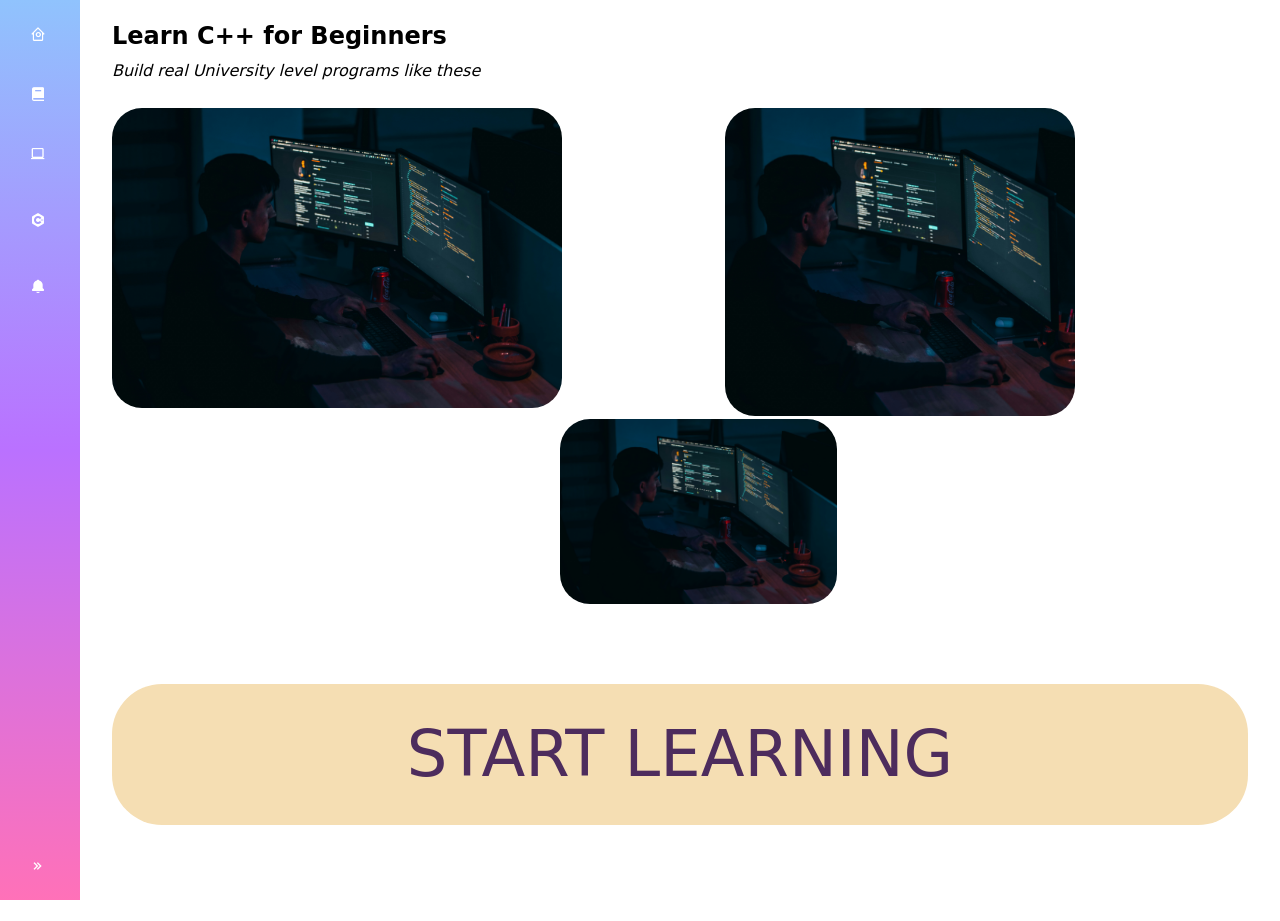
==== main.html @ 39012316 "3 Testing fixes for links opening correctly" ====
<!doctype html>
<html lang="en">
  <head>
    <!--UTF-8 displays most characters correctly-->
    <meta charset="UTF-8" />
    <!--Makes the page responsive on different screen sizes-->
    <meta name="viewport" content="width=device-width, initial-scale=1.0" />
    <title>Document</title>
    <!--Links External CSS library for icon fonts called BoxIcons-->
    <link
      href="https://unpkg.com/boxicons@2.1.4/css/boxicons.min.css"
      rel="stylesheet"
    />
    <!--Links local css file for styling-->
    <link rel="stylesheet" href="style.css" />
  </head>
  <!--sb-expanded used to style sidebar-->
  <body>
    <!--Sidebar section of page-->
    <aside>
      <!--Navigation menue inside sidebar-->
      <nav>
        <!--Unordered list to hold the navigation items-->
        <ul>
          <!--First navigation Item-->
          <li>
            <!--# is used as a placeholder (Fill it in with a link later)-->
            <!--we put this in an active class that is later defined to mark it as the selected page if clicked-->
            <a href="/HTML/LTC.website/main.html">
              <!--Icon representing "Home"-->
              <i class="bx bx-home-circle"></i>
              <!--Text label for the link-->
              <span>Dashboard</span>
            </a>
          </li>
          <li>
            <a href="/HTML/LTC.website/sb_imbedded/curriculum.html">
              <i class="bx bxs-book bx-content"></i>
              <span>Curriculum</span>
            </a>
          </li>
          <li>
            <a href="/HTML/LTC.website/sb_imbedded/projects.html">
              <i class="bx bx-laptop"></i>
              <span>Projects</span>
            </a>
          </li>
          <li>
            <a href="/HTML/LTC.website/sb_imbedded/start_learning.html">
              <i class="bx bxl-c-plus-plus"></i>
              <span>Start Learning</span>
            </a>
          </li>
          <li>
            <a href="/HTML/LTC.website/sb_imbedded/notifications.html">
              <i class="bx bxs-bell bx-tada"></i>
              <span>Notifications</span>
            </a>
          </li>
          <li>
            <a href="#" data-resize-btn="">
              <i class="bx bx-chevrons-right"></i>
              <span>collapse</span>
            </a>
          </li>
        </ul>
      </nav>
    </aside>
    <main>
      <h1>Learn C++ for Beginners</h1>
      <p>Build real University level programs like these</p>
      <div class="image-wrapper">
        <a href="c++programs/Student_records/students.exe"
          ><img src="images/c++.jpg" class="ph1"
        /></a>
        <img src="images/c++.jpg" class="ph2" />
        <img src="images/c++.jpg" class="ph3" />
      </div>
      <a href="/HTML/LTC.website/sb_imbedded/onboarding.html" class="CTA"
        >START LEARNING</a
      >
    </main>
    <!--Javascript-->
    <script>
      //document is the name of this page
      //.queryselector("[data-resize-btn]") finds the first matching element (class) within the bracket like "[data-resize-btn]"
      //Puts it all in resizeBtn variable
      const resizeBtn = document.querySelector("[data-resize-btn]");
      //Event listener that listens for a click
      //function(e) runs when its clicked, e contains all the info about the click (what was clicked/what the default behaviour)
      resizeBtn.addEventListener("click", function (e) {
        //Preventing <a href='#'> from jumping to the top of page
        e.preventDefault();
        //if the class exists, remove it, if not add it (for the open and close feture for the side bar)
        document.body.classList.toggle("sb-expanded");
      });

      //check what page we're on and make it active
      //by removing all the other actives if the path doesnt match
      const currentPath = window.location.pathname; //puts the path name in the currentPath variable
      const allLinks = document.querySelectorAll("aside nav a"); //gets all the side bar links into a variable
      //loop through the links
      allLinks.forEach((link) => {
        if (link.getAttribute("href") === currentPath) {
          //if the href is the current path
          link.classList.add("active"); //add the active class that style.css defines
        } else {
          link.classlist.remove("active"); //remove the active class
        }
      });
    </script>
  </body>
</html>
---- style.css ----
/*Resets default browser margin and padding on ALL elements*/
/*It is the CSS reset*/
* {
  margin: 0; /*Space around elements pushes them away from eachother*/
  padding: 0; /*for elements that come with internal spacing (setting it to 0 so we can start form scratch)*/
  box-sizing: border-box; /*Widths and heights behave logically and predictably*/
}

/*For when sidebar is collaped*/
body {
  --sb-width: 5rem;
  font-family: system-ui, sans-serif; /*Uses the systems default UI font (clean and modern)*/
  /*Font size and spacing*/
  font-size: 16px;
  line-height: 1.7;
  /*Font color and background color*/
  color: black;
  background-color: #fff;
}
/*increases the width when toggled in the body*/
body.sb-expanded {
  --sb-width: 12.5rem;
}
/*Styles the header h1*/
h1 {
  font-size: 1.5rem;
  font-weight: bold;
}
/*Call to action link*/
.CTA {
  display: block;
  text-decoration: none;
  color: rgb(77, 44, 93);
  text-align: center;
  margin: 5rem auto;
  font-size: 90px;
  background: wheat;
  border-radius: 50px;
  padding: 1rem 2rem;
  box-sizing: border-box;
  font-size: 5vw;
}
.CTA:hover {
  font-size: 100px;
  margin: 4rem 4rem;
  transition: 0.5s ease-in-out;
}
/*Add spacing below paragraphs*/
p {
  margin-bottom: 1.5rem;
  font-style: italic;
  font-weight: 200;
}
/*SIDEBAR*/
aside {
  position: fixed; /*Fixes the sidebar on the left of page even when scrolling*/
  inset: 0 auto 0 0; /*Let the top, bottom and left of the side bar touch the border of the page (right is auto because we dont need it)*/
  padding: 1rem; /*Increasing space from the element to border*/
  width: var(
    --sb-width
  ); /*The width depends on if its toggled or not (the CSS variable)*/
  background-image: linear-gradient(
    #90c3fd,
    #ba71ff,
    #ff71b8
  ); /*sets the color of the sidebar*/
  transition: width 0.5s ease-in-out; /*Smooth animation when sidebar expands or collapses*/
}
/*The navigation menu*/
nav {
  height: 100%; /*Makes all the items within fill the entire sidebar height*/
  /*border: 1px solid #000;*/
}
/*navigation menue unordered list*/
nav ul {
  list-style: none; /*removes bullet point*/
  height: 100%; /*Makes all the items within fill the entire sidebar height (Same as above)*/
  /*Stack items vertically*/
  display: flex;
  flex-flow: column;
  gap: 1.5rem; /*Spacing between nav items*/
}
/*Pushes the last nav item in ul to the bottom*/
nav li:last-child {
  margin-top: auto;
}
/*The Icons with the names (items)*/
nav a {
  /*Allign icon and text vertically*/
  display: flex;
  align-items: center;
  /**/
  gap: 0.625rem; /*gap between icon and text*/
  /*removes underline*/
  padding: 0.625rem 0.875rem;
  line-height: 1;
  color: #fff;
  text-decoration: none;
  /*hover animation*/
  border-radius: 0.375rem;
  transition: background-color 0.5s ease-in-out, color 0.5s ease-in-out;
}
/*become active when you hover*/
nav a.active,
nav a:hover,
nav a:focus-visible {
  outline: none;
  color: #b366fc;
  background-color: #ffff;
}
/*make the text hidden when the sb is closed*/
nav a span {
  font-size: 0.875rem;
  opacity: 0;
  visibility: hidden;
  transition: opacity 0.3s ease-in-out, visibility 0.3s ease-in-out;
}
/*make the text visible when sb is opened*/
.sb-expanded nav a span {
  opacity: 1;
  visibility: visible;
}
/*when expanded, rotate the chevrons*/
.sb-expanded aside .bx-chevrons-right {
  rotate: 180deg;
}
/*to the actual page portion*/
main {
  margin-left: 5rem; /*prevents main content from overlapping the collapsed side bar*/
  padding: 1rem 2rem; /*padding on [left and right] and [up and down] of the page(space from side bar to content on page and)*/
  transition: margin-left 0.5s ease-in-out; /*Smooth movement when sidebar changes width*/
}
/*Depending on if the screen is 768px or wider, move the text on the page over */
@media (min-width: 768px) {
  main {
    margin-left: var(--sb-width);
  }
}

.image-wrapper {
  display: flex;
  flex-wrap: wrap;
  gap: 0.2rem;
}

.image-wrapper img {
  object-fit: cover;
  max-width: 100%;
  height: auto;
}
/*Images*/
img.ph1 {
  width: 450px;
  border-radius: 30px;
}

img.ph2 {
  width: 350px;
  border-radius: 30px;
  margin-left: 10rem;
}

img.ph3 {
  width: 277px;
  border-radius: 30px;
  margin-left: 28rem;
}

img.ph4 {
  width: 300px;
  border-radius: 30px;
}

img.ph5 {
  width: 600px;
  border-radius: 30px;
  margin-left: 10rem;
}

img.ph6 {
  width: 277px;
  border-radius: 30px;
  margin-left: 13rem;
}
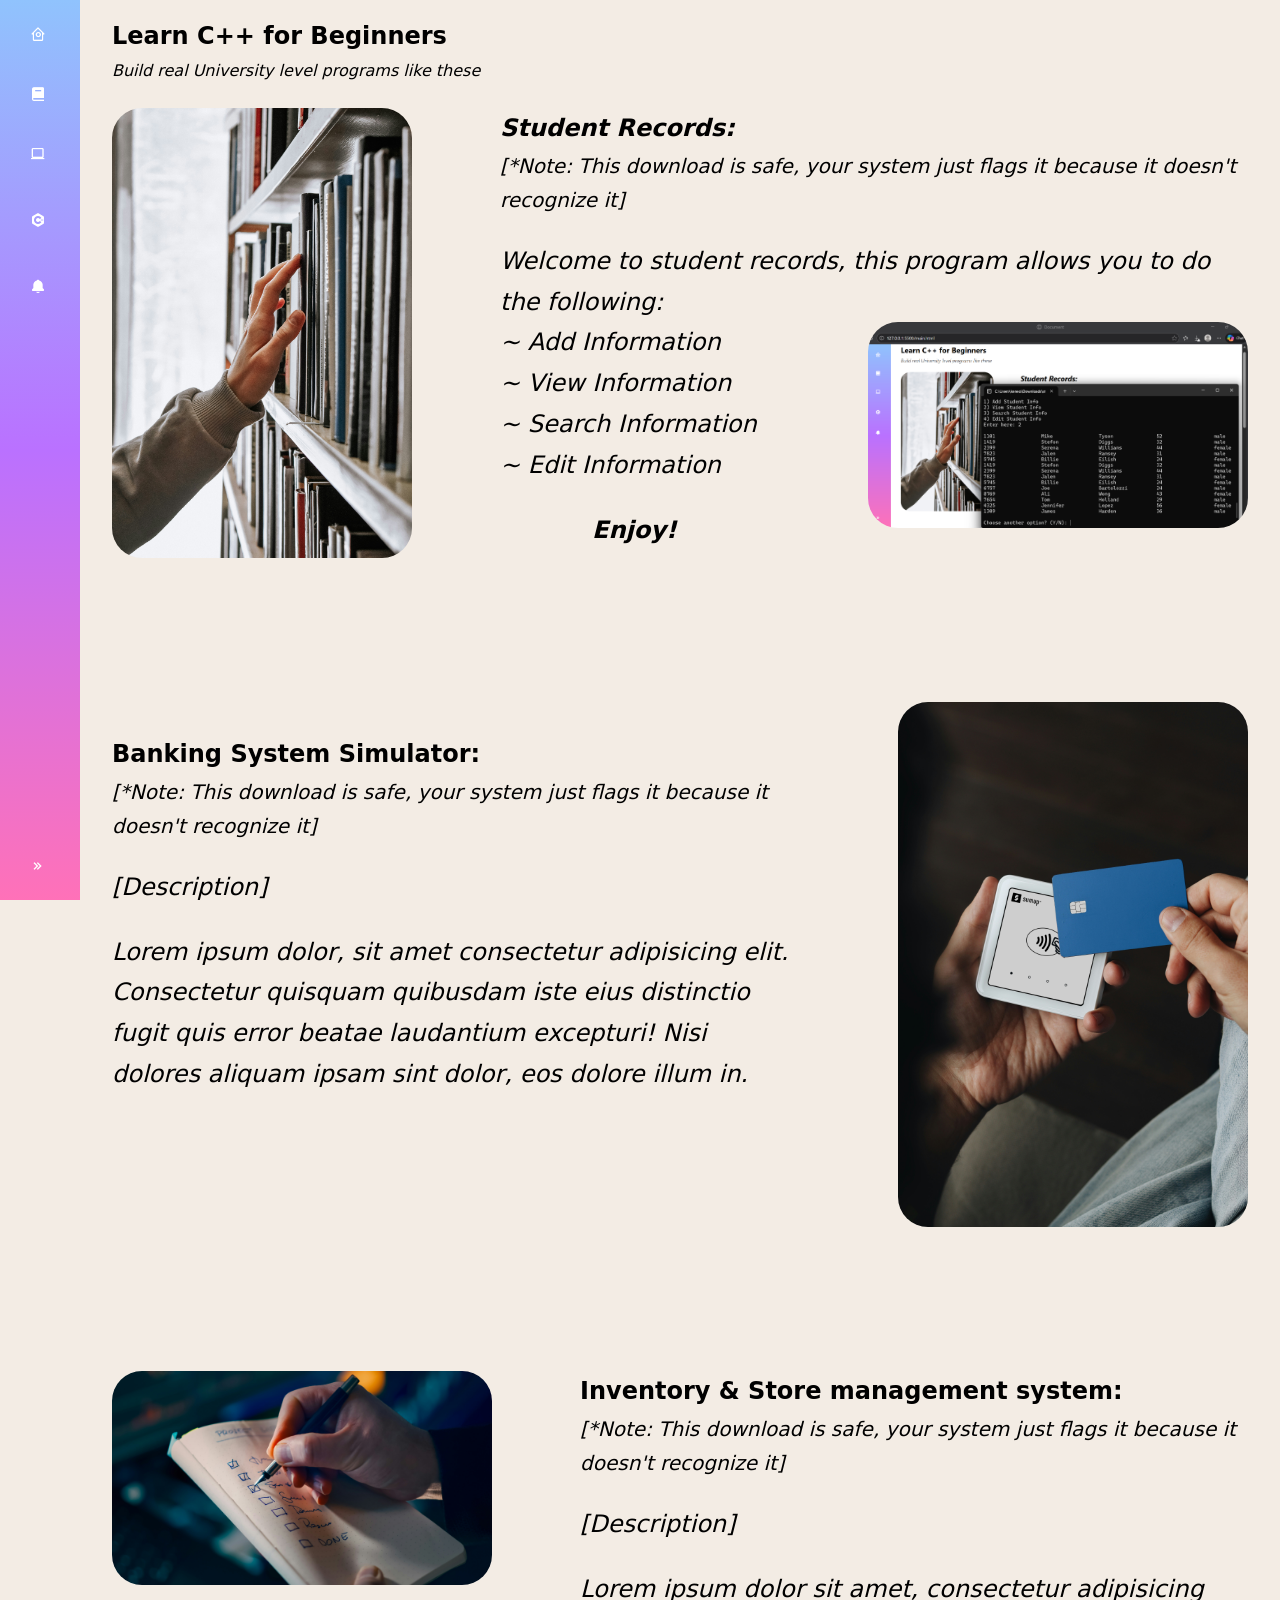
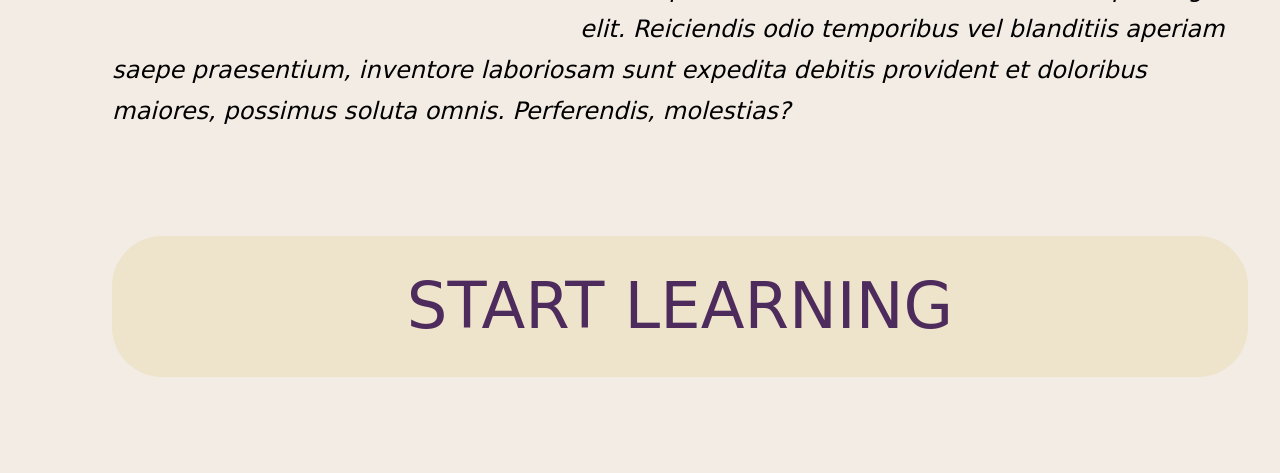
==== commit d4ce8fe8: "Finished the skeleton of the main page" ====
--- a/main.html
+++ b/main.html
@@ -26,7 +26,7 @@
           <li>
             <!--# is used as a placeholder (Fill it in with a link later)-->
             <!--we put this in an active class that is later defined to mark it as the selected page if clicked-->
-            <a href="/HTML/LTC.website/main.html">
+            <a href="main.html">
               <!--Icon representing "Home"-->
               <i class="bx bx-home-circle"></i>
               <!--Text label for the link-->
@@ -34,25 +34,25 @@
             </a>
           </li>
           <li>
-            <a href="/HTML/LTC.website/sb_imbedded/curriculum.html">
+            <a href="sb_imbedded/curriculum.html">
               <i class="bx bxs-book bx-content"></i>
               <span>Curriculum</span>
             </a>
           </li>
           <li>
-            <a href="/HTML/LTC.website/sb_imbedded/projects.html">
+            <a href="sb_imbedded/projects.html">
               <i class="bx bx-laptop"></i>
               <span>Projects</span>
             </a>
           </li>
           <li>
-            <a href="/HTML/LTC.website/sb_imbedded/start_learning.html">
+            <a href="sb_imbedded/start_learning.html">
               <i class="bx bxl-c-plus-plus"></i>
               <span>Start Learning</span>
             </a>
           </li>
           <li>
-            <a href="/HTML/LTC.website/sb_imbedded/notifications.html">
+            <a href="sb_imbedded/notifications.html">
               <i class="bx bxs-bell bx-tada"></i>
               <span>Notifications</span>
             </a>
@@ -69,16 +69,66 @@
     <main>
       <h1>Learn C++ for Beginners</h1>
       <p>Build real University level programs like these</p>
-      <div class="image-wrapper">
-        <a href="c++programs/Student_records/students.exe"
-          ><img src="images/c++.jpg" class="ph1"
-        /></a>
-        <img src="images/c++.jpg" class="ph2" />
-        <img src="images/c++.jpg" class="ph3" />
+      <a href="c++programs/Student_records/students.exe"
+        ><img src="images/student_record.jpg" class="ph1"
+      /></a>
+      <h2 style="font-style: italic">
+        Student Records: <br />
+        <p style="font-size: 20px">
+          [*Note: This download is safe, your system just flags it because it
+          doesn't recognize it] <br />
+        </p>
+        <p style="font-weight: 400">
+          Welcome to student records, this program allows you to do the
+          following: <br />
+          <img
+            src="images/demo.png"
+            style="width: 380px; float: right; border-radius: 30px"
+            alt="demo program"
+          />
+          ~ Add Information <br />
+          ~ View Information <br />
+          ~ Search Information <br />
+          ~ Edit Information <br />
+        </p>
+        <p style="margin-left: 30rem; font-weight: bold">Enjoy!</p>
+      </h2>
+      <div style="clear: both"></div>
+      <div class="img2_container">
+        <h2 style="padding-top: 7rem; float: right" class="banking">
+          Banking System Simulator:
+          <p style="font-size: 20px">
+            [*Note: This download is safe, your system just flags it because it
+            doesn't recognize it] <br />
+          </p>
+          <p>[Description]</p>
+          <p>
+            Lorem ipsum dolor, sit amet consectetur adipisicing elit.
+            Consectetur quisquam quibusdam iste eius distinctio fugit quis error
+            beatae laudantium excepturi! Nisi dolores aliquam ipsam sint dolor,
+            eos dolore illum in.
+          </p>
+        </h2>
+        <img src="images/banking_system.jpg" class="ph2" />
       </div>
-      <a href="/HTML/LTC.website/sb_imbedded/onboarding.html" class="CTA"
-        >START LEARNING</a
-      >
+      <div style="clear: both"></div>
+      <img src="images/Inventory_management.jpg" class="ph3" />
+      <h2 style="margin-top: 5rem">
+        Inventory & Store management system:
+        <p style="font-size: 20px">
+          [*Note: This download is safe, your system just flags it because it
+          doesn't recognize it] <br />
+        </p>
+        <p>[Description]</p>
+        <p>
+          Lorem ipsum dolor sit amet, consectetur adipisicing elit. Reiciendis
+          odio temporibus vel blanditiis aperiam saepe praesentium, inventore
+          laboriosam sunt expedita debitis provident et doloribus maiores,
+          possimus soluta omnis. Perferendis, molestias?
+        </p>
+      </h2>
+      <div style="clear: both"></div>
+      <a href="sb_imbedded/onboarding.html" class="CTA">START LEARNING</a>
     </main>
     <!--Javascript-->
     <script>
--- a/style.css
+++ b/style.css
@@ -9,13 +9,14 @@
 /*For when sidebar is collaped*/
 body {
   --sb-width: 5rem;
-  font-family: system-ui, sans-serif; /*Uses the systems default UI font (clean and modern)*/
+  font-family:
+    system-ui, sans-serif; /*Uses the systems default UI font (clean and modern)*/
   /*Font size and spacing*/
   font-size: 16px;
   line-height: 1.7;
   /*Font color and background color*/
   color: black;
-  background-color: #fff;
+  background-color: #f3ece4;
 }
 /*increases the width when toggled in the body*/
 body.sb-expanded {
@@ -34,7 +35,7 @@
   text-align: center;
   margin: 5rem auto;
   font-size: 90px;
-  background: wheat;
+  background: rgb(238, 228, 203);
   border-radius: 50px;
   padding: 1rem 2rem;
   box-sizing: border-box;
@@ -98,7 +99,9 @@
   text-decoration: none;
   /*hover animation*/
   border-radius: 0.375rem;
-  transition: background-color 0.5s ease-in-out, color 0.5s ease-in-out;
+  transition:
+    background-color 0.5s ease-in-out,
+    color 0.5s ease-in-out;
 }
 /*become active when you hover*/
 nav a.active,
@@ -113,7 +116,9 @@
   font-size: 0.875rem;
   opacity: 0;
   visibility: hidden;
-  transition: opacity 0.3s ease-in-out, visibility 0.3s ease-in-out;
+  transition:
+    opacity 0.3s ease-in-out,
+    visibility 0.3s ease-in-out;
 }
 /*make the text visible when sb is opened*/
 .sb-expanded nav a span {
@@ -137,48 +142,74 @@
   }
 }
 
-.image-wrapper {
-  display: flex;
-  flex-wrap: wrap;
-  gap: 0.2rem;
-}
-
-.image-wrapper img {
-  object-fit: cover;
-  max-width: 100%;
-  height: auto;
-}
 /*Images*/
 img.ph1 {
-  width: 450px;
+  width: 300px;
   border-radius: 30px;
+  margin-right: 5.5rem;
+  margin-bottom: 4rem;
+  float: left;
+  transition: 0.4s ease-in-out;
+}
+img.ph1:hover {
+  width: 335px;
+  border-radius: 60px;
+  margin-right: 5.5rem;
+  margin-bottom: 4rem;
+  float: left;
+  transition: 0.4s ease-in-out;
+}
+
+/*flexbox for img 2*/
+.img2_container {
+  display: flex; /*Arrange children in a row*/
+  align-items: top; /*vertically align text and image*/
+  gap: 20px; /*space between text and image*/
+  float: right;
+}
+.img2_container ph2 {
+  max-width: 50%;
+  height: auto;
+}
+.img2_container banking {
+  margin: 0;
+  white-space: nowrap;
 }
 
 img.ph2 {
+  float: right;
   width: 350px;
   border-radius: 30px;
-  margin-left: 10rem;
+  margin-top: 5rem;
+  margin-left: 5.5rem;
+  margin-bottom: 4rem;
+  transition: 0.4s ease-in-out;
+}
+img.ph2:hover {
+  float: right;
+  width: 385px;
+  border-radius: 60px;
+  margin-top: 5rem;
+  margin-left: 5.5rem;
+  margin-bottom: 4rem;
+  transition: 0.4s ease-in-out;
 }
 
 img.ph3 {
-  width: 277px;
+  width: 380px;
   border-radius: 30px;
-  margin-left: 28rem;
-}
-
-img.ph4 {
-  width: 300px;
-  border-radius: 30px;
-}
-
-img.ph5 {
-  width: 600px;
-  border-radius: 30px;
-  margin-left: 10rem;
-}
-
-img.ph6 {
-  width: 277px;
-  border-radius: 30px;
-  margin-left: 13rem;
-}
+  margin-top: 5rem;
+  margin-right: 5.5rem;
+  margin-bottom: 4rem;
+  float: left;
+  transition: 0.4s ease-in-out;
+}
+img.ph3:hover {
+  width: 415px;
+  border-radius: 60px;
+  margin-top: 5rem;
+  margin-right: 5.5rem;
+  margin-bottom: 4rem;
+  float: left;
+  transition: 0.4s ease-in-out;
+}
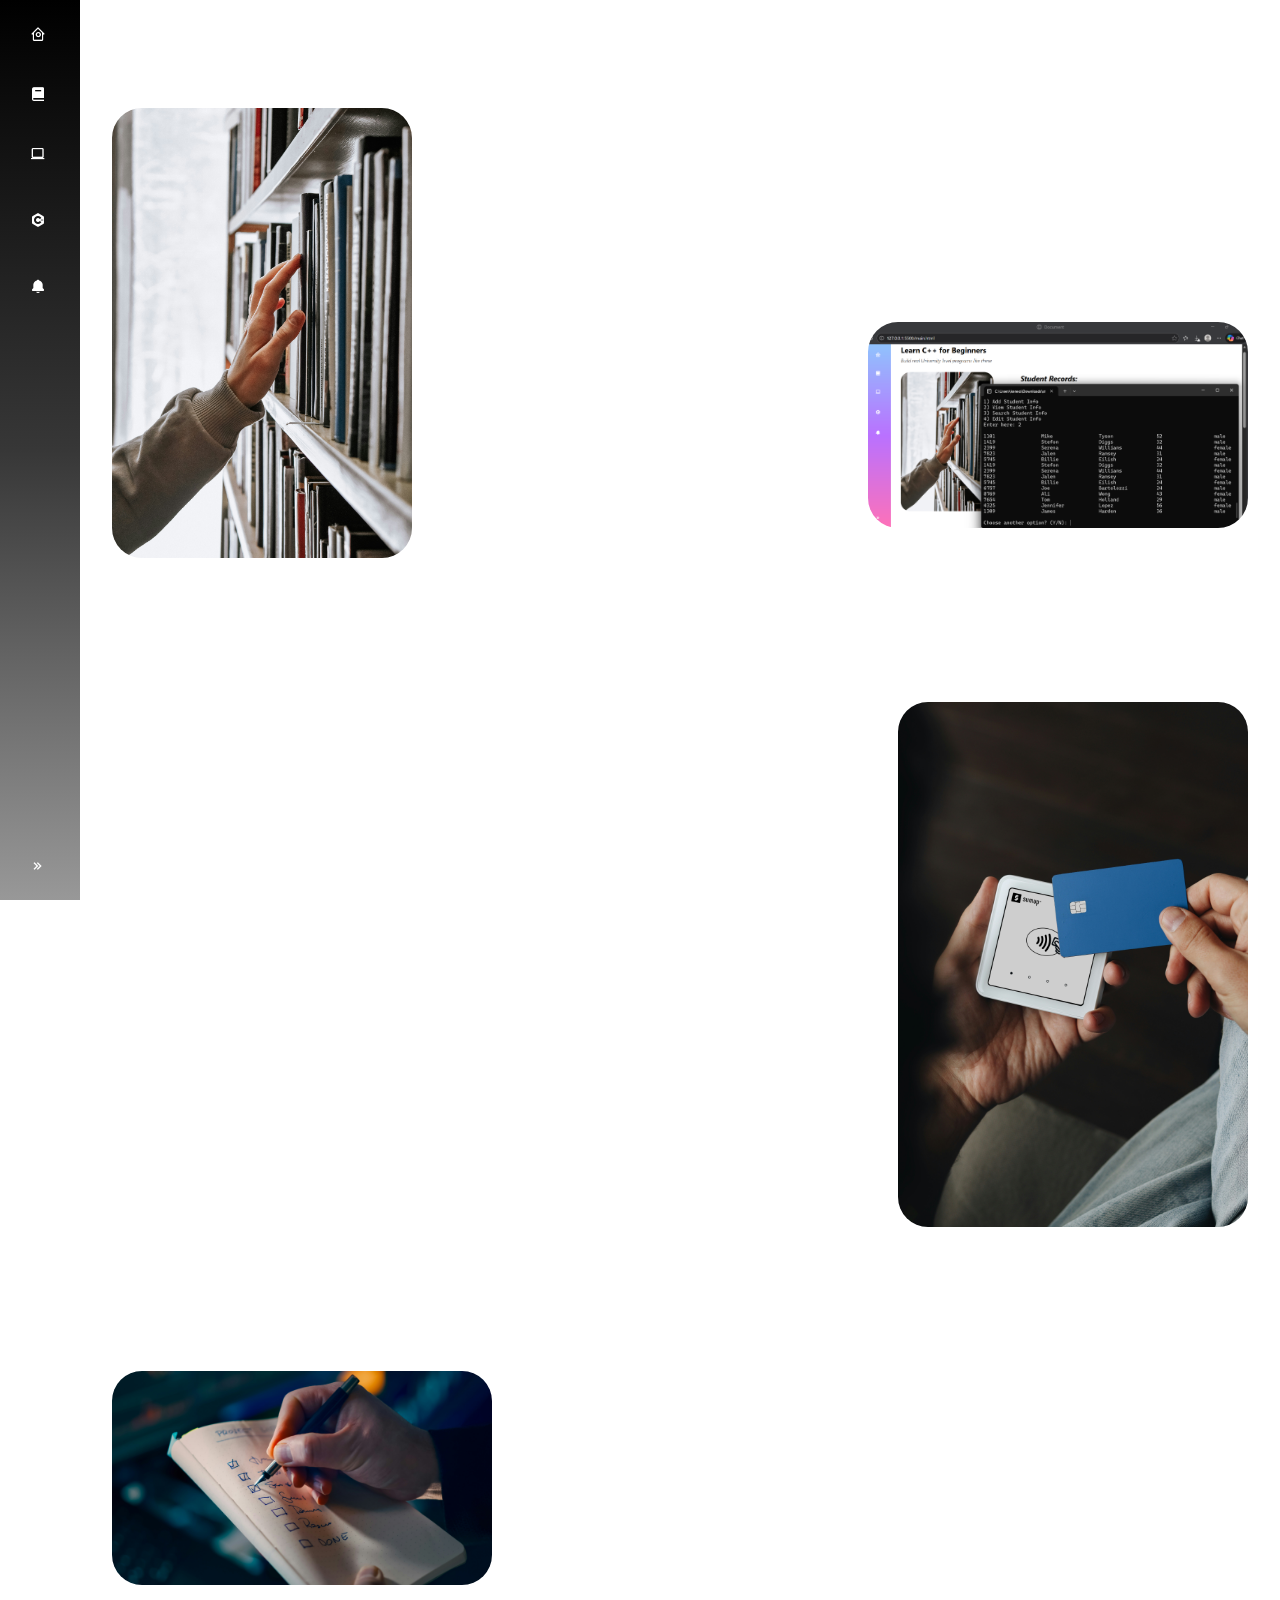
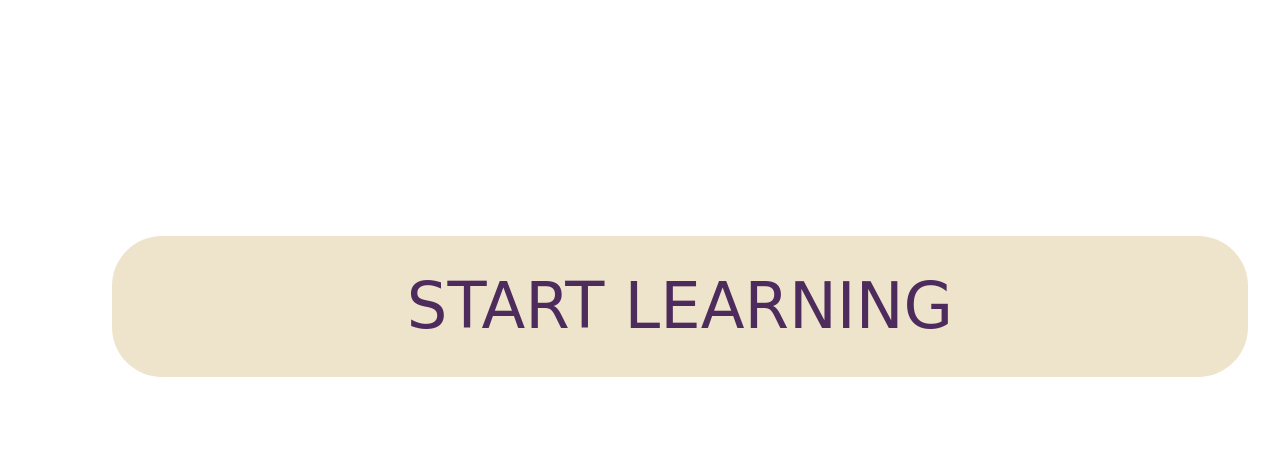
==== commit ee66a930: "Fixed background error" ====
--- a/main.html
+++ b/main.html
@@ -5,7 +5,7 @@
     <meta charset="UTF-8" />
     <!--Makes the page responsive on different screen sizes-->
     <meta name="viewport" content="width=device-width, initial-scale=1.0" />
-    <title>Document</title>
+    <title>CodeZone</title>
     <!--Links External CSS library for icon fonts called BoxIcons-->
     <link
       href="https://unpkg.com/boxicons@2.1.4/css/boxicons.min.css"
@@ -67,6 +67,9 @@
       </nav>
     </aside>
     <main>
+      <video autoplay muted loop playsinline class="bgvideo">
+        <source src="videos/background.mp4" type="video/mp4" />
+      </video>
       <h1>Learn C++ for Beginners</h1>
       <p>Build real University level programs like these</p>
       <a href="c++programs/Student_records/students.exe"
--- a/style.css
+++ b/style.css
@@ -15,8 +15,17 @@
   font-size: 16px;
   line-height: 1.7;
   /*Font color and background color*/
-  color: black;
-  background-color: #f3ece4;
+  color: white;
+  background-color: transparent;
+}
+.bgvideo {
+  position: fixed;
+  top: 0;
+  left: 0;
+  width: 100%;
+  height: 100%;
+  object-fit: cover;
+  z-index: -1;
 }
 /*increases the width when toggled in the body*/
 body.sb-expanded {
@@ -61,9 +70,9 @@
     --sb-width
   ); /*The width depends on if its toggled or not (the CSS variable)*/
   background-image: linear-gradient(
-    #90c3fd,
-    #ba71ff,
-    #ff71b8
+    #000000,
+    #373737,
+    #989898
   ); /*sets the color of the sidebar*/
   transition: width 0.5s ease-in-out; /*Smooth animation when sidebar expands or collapses*/
 }
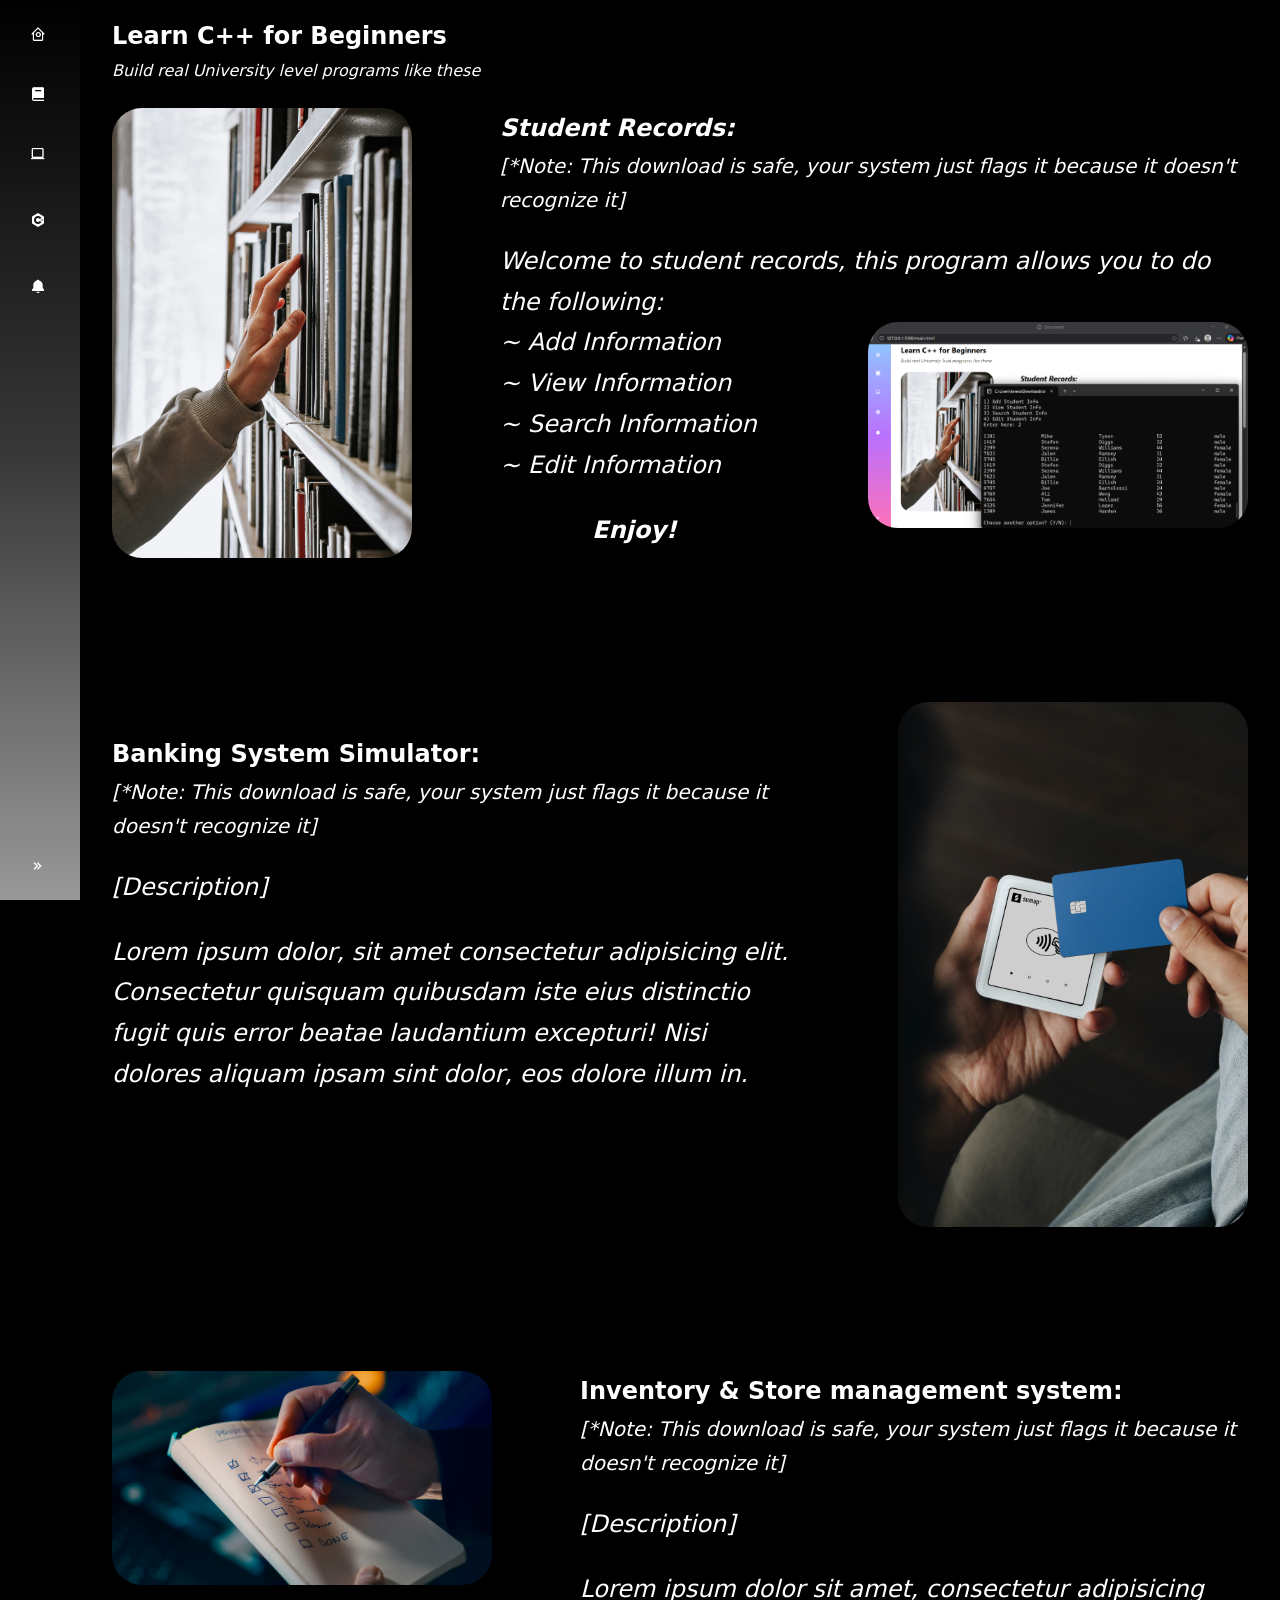
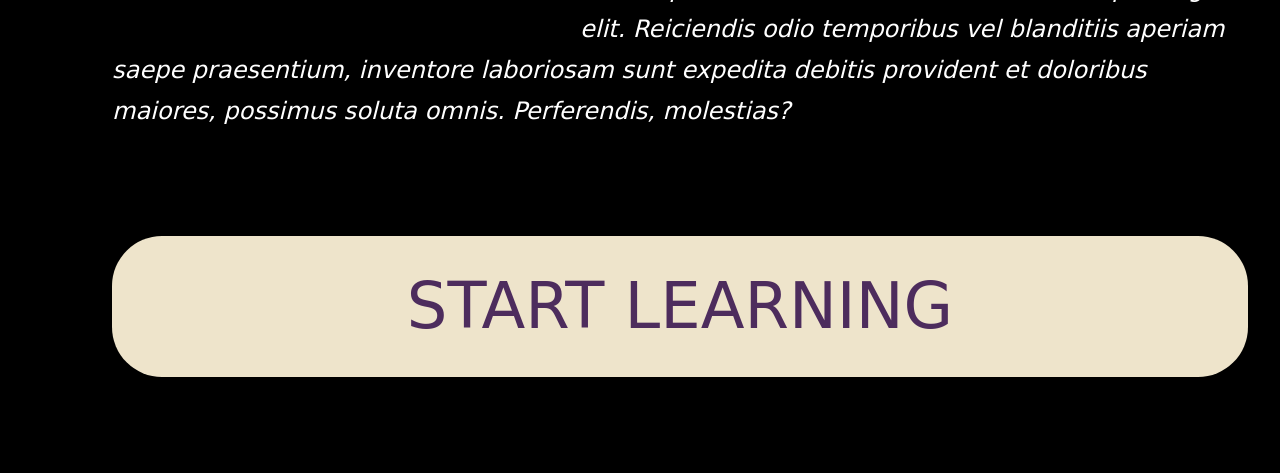
==== commit 9e461c7c: "Added Website Icon" ====
--- a/main.html
+++ b/main.html
@@ -13,6 +13,11 @@
     />
     <!--Links local css file for styling-->
     <link rel="stylesheet" href="style.css" />
+    <!--Links for the website Icon-->
+    <link rel="apple-touch-icon" sizes="180x180" href="/apple-touch-icon.png" />
+    <link rel="icon" type="image/png" sizes="32x32" href="/favicon-32x32.png" />
+    <link rel="icon" type="image/png" sizes="16x16" href="/favicon-16x16.png" />
+    <link rel="manifest" href="/site.webmanifest" />
   </head>
   <!--sb-expanded used to style sidebar-->
   <body>
--- a/style.css
+++ b/style.css
@@ -16,7 +16,7 @@
   line-height: 1.7;
   /*Font color and background color*/
   color: white;
-  background-color: transparent;
+  background-color: black;
 }
 .bgvideo {
   position: fixed;
